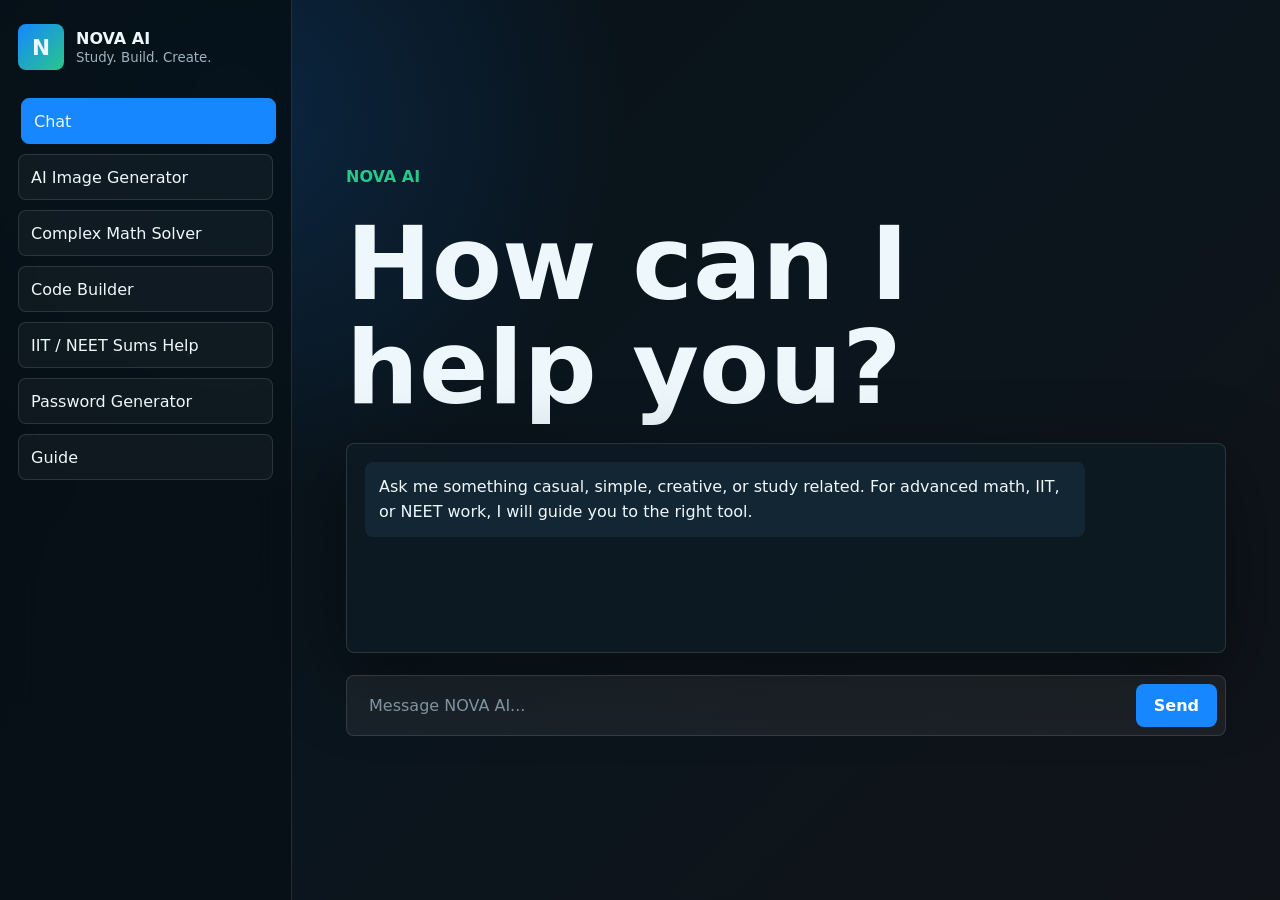
==== index.html @ 193c8d7a "Add files via upload" ====
<!doctype html>
<html lang="en">
  <head>
    <meta charset="UTF-8" />
    <meta name="viewport" content="width=device-width, initial-scale=1.0" />
    <title>NOVA AI</title>
    <meta
      name="description"
      content="NOVA AI is a multi-tool AI assistant for chat, image ideas, math help, code building, exam solutions, passwords, and guidance."
    />
    <link rel="stylesheet" href="styles.css" />
  </head>
  <body>
    <div class="app-shell">
      <aside class="sidebar" aria-label="NOVA AI tools">
        <a class="brand" href="#home" aria-label="NOVA AI home">
          <span class="brand-mark">N</span>
          <span>
            <strong>NOVA AI</strong>
            <small>Study. Build. Create.</small>
          </span>
        </a>

        <nav class="tool-nav" aria-label="Main tools">
          <button class="tool-button active" data-page="home">Chat</button>
          <button class="tool-button" data-page="image">AI Image Generator</button>
          <button class="tool-button" data-page="math">Complex Math Solver</button>
          <button class="tool-button" data-page="code">Code Builder</button>
          <button class="tool-button" data-page="exam">IIT / NEET Sums Help</button>
          <button class="tool-button" data-page="password">Password Generator</button>
          <button class="tool-button" data-page="guide">Guide</button>
        </nav>
      </aside>

      <main class="main">
        <section class="page active" id="home-page" data-page-panel="home">
          <div class="center-stage">
            <p class="eyebrow">NOVA AI</p>
            <h1>How can I help you?</h1>
            <div class="chat-window" id="home-messages" aria-live="polite">
              <article class="message assistant">
                <p>
                  Ask me something casual, simple, creative, or study related. For advanced math, IIT, or NEET work, I will guide you to the right tool.
                </p>
              </article>
            </div>
            <form class="chat-form" data-chat="home">
              <input
                type="text"
                name="message"
                autocomplete="off"
                placeholder="Message NOVA AI..."
                aria-label="Message NOVA AI"
              />
              <button type="submit">Send</button>
            </form>
          </div>
        </section>

        <section class="page" id="image-page" data-page-panel="image">
          <div class="tool-page">
            <header>
              <p class="eyebrow">Create visuals</p>
              <h2>AI Image Generator</h2>
              <p>Describe the picture you want. NOVA will turn your idea into a clear image prompt.</p>
            </header>
            <div class="output-panel" id="image-output">
              <span>Image prompt results will appear here.</span>
            </div>
            <form class="chat-form bottom" data-chat="image">
              <input type="text" name="message" autocomplete="off" placeholder="Describe your image..." />
              <button type="submit">Generate</button>
            </form>
          </div>
        </section>

        <section class="page" id="math-page" data-page-panel="math">
          <div class="tool-page">
            <header>
              <p class="eyebrow">Step-by-step solving</p>
              <h2>Complex Math Solver</h2>
              <p>Use this for algebra, trigonometry, story sums, calculus basics, and medium to above-average questions.</p>
            </header>
            <div class="output-panel" id="math-output">
              <span>Math solutions will appear here.</span>
            </div>
            <form class="chat-form bottom" data-chat="math">
              <input type="text" name="message" autocomplete="off" placeholder="Enter your math question..." />
              <button type="submit">Solve</button>
            </form>
          </div>
        </section>

        <section class="page" id="code-page" data-page-panel="code">
          <div class="tool-page">
            <header>
              <p class="eyebrow">Build software</p>
              <h2>Code Builder</h2>
              <p>Ask for websites, apps, scripts, bug fixes, or complete code structures.</p>
            </header>
            <pre class="code-output" id="code-output"><code>// Your generated code will appear here.</code></pre>
            <form class="chat-form bottom" data-chat="code">
              <input type="text" name="message" autocomplete="off" placeholder="Tell NOVA what code to build..." />
              <button type="submit">Build</button>
            </form>
          </div>
        </section>

        <section class="page" id="exam-page" data-page-panel="exam">
          <div class="tool-page">
            <header>
              <p class="eyebrow">Entrance exam help</p>
              <h2>IIT / NEET Sums Help</h2>
              <p>Use this for difficult IIT and NEET-style questions that need deep step-by-step explanation.</p>
            </header>
            <div class="output-panel" id="exam-output">
              <span>Detailed exam solutions will appear here.</span>
            </div>
            <form class="chat-form bottom" data-chat="exam">
              <input type="text" name="message" autocomplete="off" placeholder="Paste your IIT / NEET question..." />
              <button type="submit">Explain</button>
            </form>
          </div>
        </section>

        <section class="page" id="password-page" data-page-panel="password">
          <div class="tool-page">
            <header>
              <p class="eyebrow">Security helper</p>
              <h2>Password Generator</h2>
              <p>Generate strong passwords instantly. Keep them private and save them only in a trusted password manager.</p>
            </header>
            <div class="password-box">
              <output id="password-output">Click generate to create a password.</output>
              <button id="generate-password" type="button">Generate Password</button>
            </div>
            <form class="chat-form bottom" data-chat="password">
              <input type="text" name="message" autocomplete="off" placeholder="Ask for a password style..." />
              <button type="submit">Ask</button>
            </form>
          </div>
        </section>

        <section class="page" id="guide-page" data-page-panel="guide">
          <div class="tool-page">
            <header>
              <p class="eyebrow">Start here</p>
              <h2>Guide</h2>
              <p>NOVA AI helps users choose the right workspace for chat, images, math, code, IIT / NEET practice, and passwords.</p>
            </header>
            <div class="guide-grid">
              <article>
                <h3>Creator</h3>
                <dl class="creator-details">
                  <div>
                    <dt>Founder's Name</dt>
                    <dd>D.Sreeraam</dd>
                  </div>
                  <div>
                    <dt>Work</dt>
                    <dd>Student</dd>
                  </div>
                  <div>
                    <dt>Tools Used</dt>
                    <dd>Codex</dd>
                  </div>
                  <div>
                    <dt>Languages Used</dt>
                    <dd>HTML, CSS, JavaScript</dd>
                  </div>
                  <div>
                    <dt>Date Created NOVA AI</dt>
                    <dd>18/6/2026 (18 June 2026)</dd>
                  </div>
                </dl>
              </article>
              <article>
                <h3>How to Use</h3>
                <p>Use Chat for normal questions. Use Math Solver for medium problems. Use IIT / NEET Help for very difficult exam questions.</p>
              </article>
              <article>
                <h3>Next Upgrade</h3>
                <p>Connect NOVA AI to a real AI API when you are ready to make live answers work online.</p>
              </article>
            </div>
            <form class="chat-form bottom" data-chat="guide">
              <input type="text" name="message" autocomplete="off" placeholder="Ask how to use NOVA AI..." />
              <button type="submit">Guide Me</button>
            </form>
          </div>
        </section>
      </main>
    </div>

    <script src="script.js"></script>
  </body>
</html>
---- styles.css ----
:root {
  --bg: #071016;
  --panel: #0e1b24;
  --panel-soft: #132633;
  --text: #eef7fb;
  --muted: #9fb4c0;
  --line: rgba(255, 255, 255, 0.12);
  --blue: #1687ff;
  --blue-dark: #0862c8;
  --green: #28c78a;
  --red: #ff6b6b;
  --shadow: 0 24px 80px rgba(0, 0, 0, 0.38);
}

* {
  box-sizing: border-box;
}

body {
  margin: 0;
  font-family: Inter, ui-sans-serif, system-ui, -apple-system, BlinkMacSystemFont, "Segoe UI", sans-serif;
  background:
    radial-gradient(circle at 18% 12%, rgba(22, 135, 255, 0.18), transparent 30%),
    linear-gradient(135deg, #071016 0%, #0b151d 52%, #101318 100%);
  color: var(--text);
  min-height: 100vh;
  overflow-x: hidden;
}

button,
input {
  font: inherit;
}

.app-shell {
  min-height: 100vh;
  display: grid;
  grid-template-columns: 292px 1fr;
  min-width: 0;
}

.sidebar {
  border-right: 1px solid var(--line);
  background: rgba(7, 16, 22, 0.84);
  backdrop-filter: blur(18px);
  padding: 24px 18px;
  display: flex;
  flex-direction: column;
  gap: 28px;
  min-width: 0;
}

.brand {
  display: flex;
  align-items: center;
  gap: 12px;
  color: var(--text);
  text-decoration: none;
}

.brand-mark {
  width: 46px;
  height: 46px;
  display: grid;
  place-items: center;
  border-radius: 8px;
  background: linear-gradient(135deg, var(--blue), var(--green));
  font-weight: 900;
  font-size: 1.35rem;
}

.brand strong,
.brand small {
  display: block;
}

.brand small {
  color: var(--muted);
  margin-top: 2px;
}

.tool-nav {
  display: grid;
  gap: 10px;
  min-width: 0;
}

.tool-button {
  border: 1px solid var(--line);
  color: var(--text);
  background: rgba(255, 255, 255, 0.04);
  min-height: 46px;
  border-radius: 8px;
  padding: 10px 12px;
  text-align: left;
  cursor: pointer;
  transition: background 160ms ease, border-color 160ms ease, transform 160ms ease;
}

.tool-button:hover,
.tool-button.active {
  background: var(--blue);
  border-color: var(--blue);
  transform: translateX(3px);
}

.main {
  min-width: 0;
}

.page {
  display: none;
  min-height: 100vh;
  padding: 34px;
}

.page.active {
  display: block;
}

.center-stage {
  width: min(880px, 100%);
  min-height: calc(100vh - 68px);
  margin: 0 auto;
  display: flex;
  flex-direction: column;
  justify-content: center;
  gap: 22px;
}

.eyebrow {
  color: var(--green);
  font-weight: 800;
  letter-spacing: 0;
  margin: 0;
  text-transform: uppercase;
}

h1,
h2 {
  margin: 0;
  line-height: 1.02;
}

h1 {
  font-size: clamp(3rem, 8vw, 6.6rem);
  max-width: 820px;
}

h2 {
  font-size: clamp(2.1rem, 5vw, 4.4rem);
}

p {
  color: var(--muted);
  line-height: 1.6;
}

.chat-window,
.output-panel,
.code-output,
.password-box,
.guide-grid article {
  border: 1px solid var(--line);
  background: rgba(14, 27, 36, 0.82);
  box-shadow: var(--shadow);
  border-radius: 8px;
}

.chat-window {
  min-height: 210px;
  max-height: 42vh;
  overflow: auto;
  padding: 18px;
  display: grid;
  gap: 12px;
  align-content: start;
}

.message {
  width: fit-content;
  max-width: min(720px, 92%);
  padding: 12px 14px;
  border-radius: 8px;
}

.message p {
  margin: 0;
  color: inherit;
}

.message.user {
  justify-self: end;
  background: var(--blue);
  color: white;
}

.message.assistant {
  background: var(--panel-soft);
  color: var(--text);
}

.chat-form {
  display: grid;
  grid-template-columns: 1fr auto;
  gap: 10px;
  padding: 8px;
  border: 1px solid var(--line);
  border-radius: 8px;
  background: rgba(255, 255, 255, 0.06);
}

.chat-form input {
  width: 100%;
  min-width: 0;
  border: 0;
  outline: 0;
  color: var(--text);
  background: transparent;
  padding: 12px 14px;
}

.chat-form input::placeholder {
  color: #7f93a0;
}

.chat-form button,
.password-box button {
  border: 0;
  border-radius: 8px;
  color: white;
  background: var(--blue);
  padding: 12px 18px;
  font-weight: 800;
  cursor: pointer;
}

.chat-form button:hover,
.password-box button:hover {
  background: var(--blue-dark);
}

.tool-page {
  min-height: calc(100vh - 68px);
  display: grid;
  grid-template-rows: auto 1fr auto;
  gap: 22px;
}

.tool-page header {
  max-width: 920px;
}

.output-panel,
.code-output {
  margin: 0;
  min-height: 360px;
  padding: 22px;
  overflow: auto;
}

.output-panel span,
.code-output code {
  color: var(--muted);
}

.result-title {
  color: var(--text);
  font-weight: 900;
  margin: 0 0 10px;
}

.result-text {
  white-space: pre-wrap;
  color: var(--text);
}

.generated-image {
  display: block;
  width: min(100%, 720px);
  margin-top: 18px;
  border-radius: 8px;
  border: 1px solid var(--line);
}

.code-output {
  color: #d7f7ff;
  font-family: "Cascadia Code", "Fira Code", Consolas, monospace;
  line-height: 1.55;
}

.password-box {
  min-height: 300px;
  padding: 26px;
  display: grid;
  place-items: center;
  gap: 20px;
  text-align: center;
}

#password-output {
  font-size: clamp(1.3rem, 4vw, 3rem);
  font-weight: 900;
  overflow-wrap: anywhere;
}

.guide-grid {
  display: grid;
  grid-template-columns: repeat(3, minmax(0, 1fr));
  gap: 16px;
}

.guide-grid article {
  padding: 20px;
}

.guide-grid h3 {
  margin: 0 0 10px;
}

.guide-grid p {
  margin: 0;
}

.creator-details {
  margin: 0;
  display: grid;
  gap: 12px;
}

.creator-details div {
  display: grid;
  gap: 2px;
}

.creator-details dt {
  color: var(--muted);
  font-size: 0.84rem;
}

.creator-details dd {
  margin: 0;
  color: var(--text);
  font-weight: 800;
}

@media (max-width: 860px) {
  .app-shell {
    grid-template-columns: 1fr;
  }

  .sidebar {
    position: sticky;
    top: 0;
    z-index: 5;
    border-right: 0;
    border-bottom: 1px solid var(--line);
    padding: 14px;
  }

  .tool-nav {
    display: flex;
    overflow-x: auto;
    max-width: 100%;
    padding-bottom: 4px;
  }

  .tool-button {
    min-width: 168px;
    text-align: center;
  }

  .page {
    padding: 22px;
  }

  .center-stage,
  .tool-page {
    min-height: calc(100vh - 166px);
  }

  .guide-grid {
    grid-template-columns: 1fr;
  }
}

@media (max-width: 560px) {
  .chat-form {
    grid-template-columns: 1fr;
  }

  .chat-form button {
    width: 100%;
  }

  h1 {
    font-size: 3rem;
  }
}
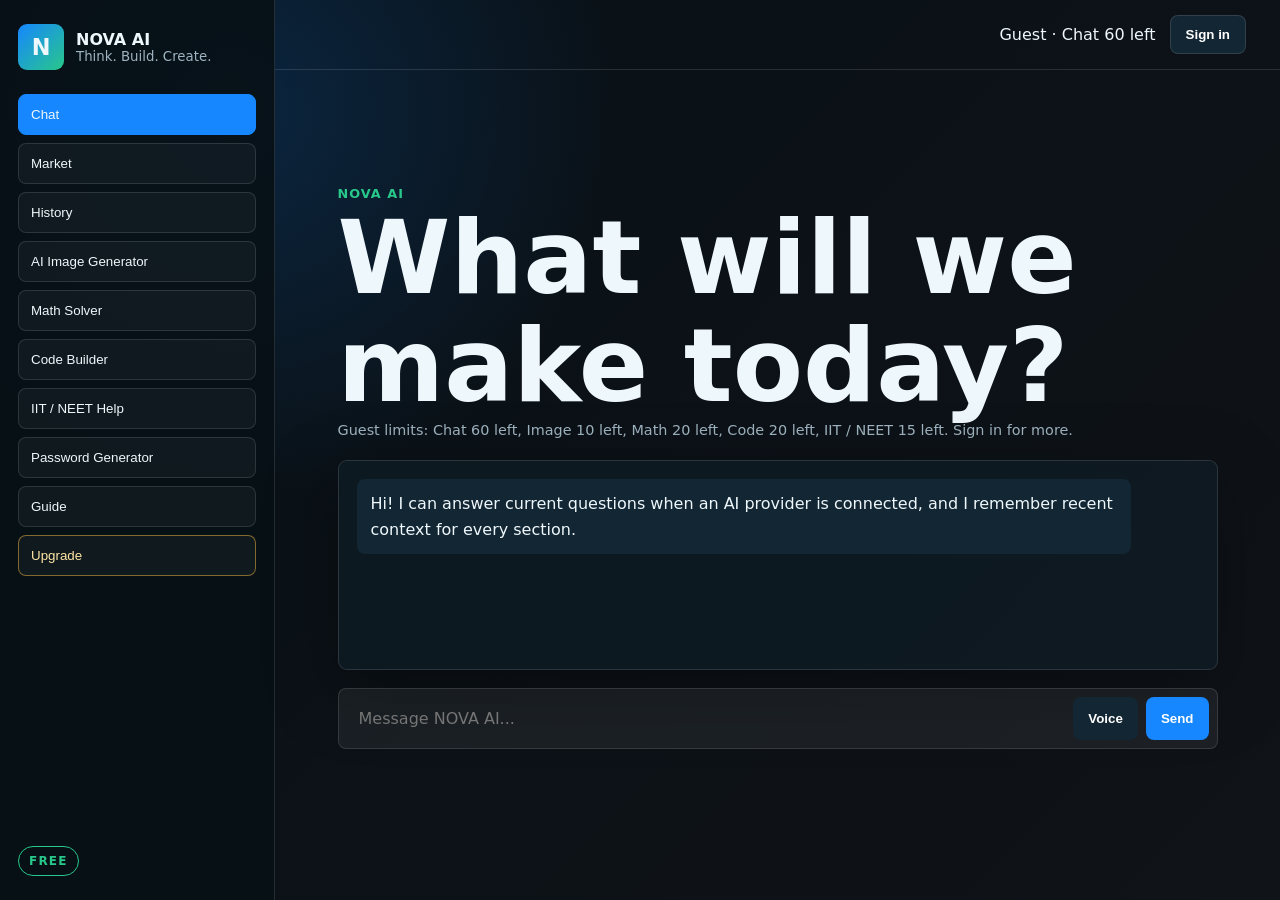
==== commit 5b375afd: "Add files via upload" ====
--- a/index.html
+++ b/index.html
@@ -1,197 +1,12 @@
-<!doctype html>
-<html lang="en">
-  <head>
-    <meta charset="UTF-8" />
-    <meta name="viewport" content="width=device-width, initial-scale=1.0" />
-    <title>NOVA AI</title>
-    <meta
-      name="description"
-      content="NOVA AI is a multi-tool AI assistant for chat, image ideas, math help, code building, exam solutions, passwords, and guidance."
-    />
-    <link rel="stylesheet" href="styles.css" />
-  </head>
-  <body>
-    <div class="app-shell">
-      <aside class="sidebar" aria-label="NOVA AI tools">
-        <a class="brand" href="#home" aria-label="NOVA AI home">
-          <span class="brand-mark">N</span>
-          <span>
-            <strong>NOVA AI</strong>
-            <small>Study. Build. Create.</small>
-          </span>
-        </a>
-
-        <nav class="tool-nav" aria-label="Main tools">
-          <button class="tool-button active" data-page="home">Chat</button>
-          <button class="tool-button" data-page="image">AI Image Generator</button>
-          <button class="tool-button" data-page="math">Complex Math Solver</button>
-          <button class="tool-button" data-page="code">Code Builder</button>
-          <button class="tool-button" data-page="exam">IIT / NEET Sums Help</button>
-          <button class="tool-button" data-page="password">Password Generator</button>
-          <button class="tool-button" data-page="guide">Guide</button>
-        </nav>
-      </aside>
-
-      <main class="main">
-        <section class="page active" id="home-page" data-page-panel="home">
-          <div class="center-stage">
-            <p class="eyebrow">NOVA AI</p>
-            <h1>How can I help you?</h1>
-            <div class="chat-window" id="home-messages" aria-live="polite">
-              <article class="message assistant">
-                <p>
-                  Ask me something casual, simple, creative, or study related. For advanced math, IIT, or NEET work, I will guide you to the right tool.
-                </p>
-              </article>
-            </div>
-            <form class="chat-form" data-chat="home">
-              <input
-                type="text"
-                name="message"
-                autocomplete="off"
-                placeholder="Message NOVA AI..."
-                aria-label="Message NOVA AI"
-              />
-              <button type="submit">Send</button>
-            </form>
-          </div>
-        </section>
-
-        <section class="page" id="image-page" data-page-panel="image">
-          <div class="tool-page">
-            <header>
-              <p class="eyebrow">Create visuals</p>
-              <h2>AI Image Generator</h2>
-              <p>Describe the picture you want. NOVA will turn your idea into a clear image prompt.</p>
-            </header>
-            <div class="output-panel" id="image-output">
-              <span>Image prompt results will appear here.</span>
-            </div>
-            <form class="chat-form bottom" data-chat="image">
-              <input type="text" name="message" autocomplete="off" placeholder="Describe your image..." />
-              <button type="submit">Generate</button>
-            </form>
-          </div>
-        </section>
-
-        <section class="page" id="math-page" data-page-panel="math">
-          <div class="tool-page">
-            <header>
-              <p class="eyebrow">Step-by-step solving</p>
-              <h2>Complex Math Solver</h2>
-              <p>Use this for algebra, trigonometry, story sums, calculus basics, and medium to above-average questions.</p>
-            </header>
-            <div class="output-panel" id="math-output">
-              <span>Math solutions will appear here.</span>
-            </div>
-            <form class="chat-form bottom" data-chat="math">
-              <input type="text" name="message" autocomplete="off" placeholder="Enter your math question..." />
-              <button type="submit">Solve</button>
-            </form>
-          </div>
-        </section>
-
-        <section class="page" id="code-page" data-page-panel="code">
-          <div class="tool-page">
-            <header>
-              <p class="eyebrow">Build software</p>
-              <h2>Code Builder</h2>
-              <p>Ask for websites, apps, scripts, bug fixes, or complete code structures.</p>
-            </header>
-            <pre class="code-output" id="code-output"><code>// Your generated code will appear here.</code></pre>
-            <form class="chat-form bottom" data-chat="code">
-              <input type="text" name="message" autocomplete="off" placeholder="Tell NOVA what code to build..." />
-              <button type="submit">Build</button>
-            </form>
-          </div>
-        </section>
-
-        <section class="page" id="exam-page" data-page-panel="exam">
-          <div class="tool-page">
-            <header>
-              <p class="eyebrow">Entrance exam help</p>
-              <h2>IIT / NEET Sums Help</h2>
-              <p>Use this for difficult IIT and NEET-style questions that need deep step-by-step explanation.</p>
-            </header>
-            <div class="output-panel" id="exam-output">
-              <span>Detailed exam solutions will appear here.</span>
-            </div>
-            <form class="chat-form bottom" data-chat="exam">
-              <input type="text" name="message" autocomplete="off" placeholder="Paste your IIT / NEET question..." />
-              <button type="submit">Explain</button>
-            </form>
-          </div>
-        </section>
-
-        <section class="page" id="password-page" data-page-panel="password">
-          <div class="tool-page">
-            <header>
-              <p class="eyebrow">Security helper</p>
-              <h2>Password Generator</h2>
-              <p>Generate strong passwords instantly. Keep them private and save them only in a trusted password manager.</p>
-            </header>
-            <div class="password-box">
-              <output id="password-output">Click generate to create a password.</output>
-              <button id="generate-password" type="button">Generate Password</button>
-            </div>
-            <form class="chat-form bottom" data-chat="password">
-              <input type="text" name="message" autocomplete="off" placeholder="Ask for a password style..." />
-              <button type="submit">Ask</button>
-            </form>
-          </div>
-        </section>
-
-        <section class="page" id="guide-page" data-page-panel="guide">
-          <div class="tool-page">
-            <header>
-              <p class="eyebrow">Start here</p>
-              <h2>Guide</h2>
-              <p>NOVA AI helps users choose the right workspace for chat, images, math, code, IIT / NEET practice, and passwords.</p>
-            </header>
-            <div class="guide-grid">
-              <article>
-                <h3>Creator</h3>
-                <dl class="creator-details">
-                  <div>
-                    <dt>Founder's Name</dt>
-                    <dd>D.Sreeraam</dd>
-                  </div>
-                  <div>
-                    <dt>Work</dt>
-                    <dd>Student</dd>
-                  </div>
-                  <div>
-                    <dt>Tools Used</dt>
-                    <dd>Codex</dd>
-                  </div>
-                  <div>
-                    <dt>Languages Used</dt>
-                    <dd>HTML, CSS, JavaScript</dd>
-                  </div>
-                  <div>
-                    <dt>Date Created NOVA AI</dt>
-                    <dd>18/6/2026 (18 June 2026)</dd>
-                  </div>
-                </dl>
-              </article>
-              <article>
-                <h3>How to Use</h3>
-                <p>Use Chat for normal questions. Use Math Solver for medium problems. Use IIT / NEET Help for very difficult exam questions.</p>
-              </article>
-              <article>
-                <h3>Next Upgrade</h3>
-                <p>Connect NOVA AI to a real AI API when you are ready to make live answers work online.</p>
-              </article>
-            </div>
-            <form class="chat-form bottom" data-chat="guide">
-              <input type="text" name="message" autocomplete="off" placeholder="Ask how to use NOVA AI..." />
-              <button type="submit">Guide Me</button>
-            </form>
-          </div>
-        </section>
-      </main>
-    </div>
-
-    <script src="script.js"></script>
-  </body>
-</html>
+<!doctype html><html lang="en"><head><meta charset="UTF-8"><meta name="viewport" content="width=device-width,initial-scale=1.0"><title>NOVA AI — Think, build, create</title><meta name="description" content="NOVA AI with chat, live information, study tools, code building and voice."><link rel="stylesheet" href="styles.css"></head><body><div class="app-shell"><aside class="sidebar"><a class="brand" href="#home"><span class="brand-mark">N</span><span><strong>NOVA AI</strong><small>Think. Build. Create.</small></span></a><nav class="tool-nav"><button class="tool-button active" data-page="home">Chat</button><button class="tool-button" data-page="market">Market</button><button class="tool-button" data-page="history">History</button><button class="tool-button" data-page="image">AI Image Generator</button><button class="tool-button" data-page="math">Math Solver</button><button class="tool-button" data-page="code">Code Builder</button><button class="tool-button" data-page="exam">IIT / NEET Help</button><button class="tool-button" data-page="password">Password Generator</button><button class="tool-button" data-page="guide">Guide</button><button class="tool-button upgrade-nav" data-page="upgrade">Upgrade</button></nav><div class="plan-badge" id="plan-badge">FREE</div></aside><main class="main"><header class="topbar"><span id="topbar-usage">Free plan</span><button class="signin-top" id="sign-in-button" type="button">Sign in</button></header>
+<section class="page active" data-page-panel="home"><div class="center-stage"><div class="page-heading"><p class="eyebrow">NOVA AI</p><h1>What will we make today?</h1><p class="usage-note" id="home-usage-note"></p></div><div class="chat-window" id="home-messages" aria-live="polite"><article class="message assistant"><p>Hi! I can answer current questions when an AI provider is connected, and I remember recent context for every section.</p></article></div><form class="chat-form" data-chat="home"><input name="message" autocomplete="off" placeholder="Message NOVA AI..." aria-label="Message NOVA AI"><button class="voice-button" type="button" data-voice-input="home" aria-label="Speak your question">Voice</button><button type="submit">Send</button></form><p class="voice-status" id="voice-status"></p></div></section>
+<section class="page" data-page-panel="market"><div class="tool-page"><header><p class="eyebrow">Live snapshot</p><h2>Markets, time & weather</h2><p>World market snapshots and local weather refresh whenever you open this page. Information only, not financial advice.</p></header><div class="market-controls"><input id="market-city" value="Chennai" placeholder="City for weather"><button id="refresh-market" type="button">Refresh live info</button><small id="market-updated"></small></div><div class="market-grid" id="market-output"><span>Loading live information…</span></div></div></section>
+<section class="page" data-page-panel="history"><div class="tool-page"><header><p class="eyebrow">Signed-in history</p><h2>History</h2><p>Choose a date, then a section, to review what you asked and what NOVA answered.</p></header><div id="history-output" class="history-list"></div><div class="history-list" id="history-detail"></div><div class="inline-actions"><button class="secondary" id="clear-history" type="button">Clear history</button></div></div></section>
+<section class="page" data-page-panel="image"><div class="tool-page"><header><p class="eyebrow">Create visuals</p><h2>AI Image Generator</h2><p>Guest: 10 images. Signed-in FREE: 100 images, then a one-hour cooldown. Paid plans will be unlimited.</p></header><div class="output-panel" id="image-output"><span>Image results will appear here.</span></div><form class="chat-form bottom" data-chat="image"><input name="message" autocomplete="off" placeholder="Describe your image..."><button type="submit">Generate</button></form></div></section>
+<section class="page" data-page-panel="math"><div class="tool-page"><header><p class="eyebrow">Step-by-step solving</p><h2>Complex Math Solver</h2></header><div class="output-panel" id="math-output"><span>Math solutions will appear here.</span></div><form class="chat-form bottom" data-chat="math"><input name="message" autocomplete="off" placeholder="Enter your math question..."><button type="submit">Solve</button></form></div></section>
+<section class="page" data-page-panel="code"><div class="tool-page"><header><p class="eyebrow">Build software</p><h2>Code Builder</h2><p>Describe exactly what you need. NOVA keeps your recent builder context and asks the connected AI for complete, runnable code.</p></header><div class="builder-options"><label>Language<select id="code-language"><option>JavaScript</option><option>Python</option><option>HTML / CSS / JavaScript</option><option>TypeScript</option><option>React</option></select></label><label>Build type<select id="code-type"><option>Web app</option><option>API</option><option>Script</option><option>Bug fix</option><option>Component</option></select></label></div><pre class="code-output" id="code-output"><code>// Your generated code will appear here.</code></pre><div class="inline-actions"><button id="copy-code" type="button">Copy code</button><button class="secondary" id="download-code" type="button">Download</button></div><form class="chat-form bottom" data-chat="code"><input name="message" autocomplete="off" placeholder="Example: build a responsive to-do app with local storage"><button type="submit">Build</button></form></div></section>
+<section class="page" data-page-panel="exam"><div class="tool-page"><header><p class="eyebrow">Entrance exam help</p><h2>IIT / NEET Sums Help</h2></header><div class="output-panel" id="exam-output"><span>Detailed exam solutions will appear here.</span></div><form class="chat-form bottom" data-chat="exam"><input name="message" autocomplete="off" placeholder="Paste your IIT / NEET question..."><button type="submit">Explain</button></form></div></section>
+<section class="page" data-page-panel="password"><div class="tool-page"><header><p class="eyebrow">Security helper</p><h2>Password Generator</h2><p>Unlimited for everyone.</p></header><div class="password-box"><output id="password-output">Click generate to create a password.</output><button id="generate-password" type="button">Generate Password</button></div></div></section>
+<section class="page" data-page-panel="guide"><div class="tool-page"><header><p class="eyebrow">Start here</p><h2>Guide</h2></header><div class="guide-grid"><article><h3>Creator</h3><p><strong>D.Sreeraam</strong></p><p>Student</p></article><article><h3>Tools used</h3><p><strong>Codex and ChatGPT</strong></p><p>HTML, CSS and JavaScript.</p></article><article><h3>Memory</h3><p>NOVA stores recent tool context and signed-in History in this browser.</p></article></div></div></section>
+<section class="page" data-page-panel="upgrade"><div class="upgrade-page"><p class="eyebrow"><strong>COMING SOON</strong></p><h2>Choose your NOVA plan.</h2><p>Upgrade controls are visible but disabled until you decide to activate them.</p><div class="pricing-grid"><article class="pricing-card"><h3>NOVA AI Go</h3><p class="price">₹299 <small>/ month</small></p><ul><li>Core model</li><li>Longer memory</li><li>Good voice model</li></ul><label class="autopay"><input type="checkbox" disabled> Autopay (optional)</label><button type="button" disabled>Coming soon</button></article><article class="pricing-card featured"><h3>NOVA AI Plus</h3><p class="price">₹1,499 <small>/ month</small></p><ul><li>Advanced models</li><li>Advanced image creation with Thinking</li><li>Expanded deep research</li><li>Better voice model</li></ul><label class="autopay"><input type="checkbox" disabled> Autopay (optional)</label><button type="button" disabled>Coming soon</button></article><article class="pricing-card"><h3>NOVA AI Pro</h3><p class="price">₹2,999 <small>/ month</small></p><ul><li>Frontier Pro model</li><li>Maximum deep research</li><li>Unlimited core chat</li><li>Unlimited and faster image creation</li></ul><label class="autopay"><input type="checkbox" disabled> Autopay (optional)</label><button type="button" disabled>Coming soon</button></article></div></div></section></main></div>
+<dialog id="sign-in-dialog"><form method="dialog" class="dialog-card"><button class="dialog-close" value="cancel" aria-label="Close">×</button><p class="eyebrow">NOVA account</p><h2>Sign in to NOVA</h2><p>Choose a sign-in provider. Provider login is shown as a local preview until OAuth is connected.</p><button class="provider-button" data-provider="Google" type="button">Continue with Google</button><button class="provider-button" data-provider="Gmail" type="button">Continue with Gmail</button><button class="provider-button" data-provider="GitHub" type="button">Continue with GitHub</button><label>Display name for preview<input id="demo-name" maxlength="30" placeholder="Your name"></label><button id="complete-sign-in" value="default">Continue in preview</button></form></dialog><script src="script.js"></script></body></html>
--- a/styles.css
+++ b/styles.css
@@ -1,399 +1 @@
-:root {
-  --bg: #071016;
-  --panel: #0e1b24;
-  --panel-soft: #132633;
-  --text: #eef7fb;
-  --muted: #9fb4c0;
-  --line: rgba(255, 255, 255, 0.12);
-  --blue: #1687ff;
-  --blue-dark: #0862c8;
-  --green: #28c78a;
-  --red: #ff6b6b;
-  --shadow: 0 24px 80px rgba(0, 0, 0, 0.38);
-}
-
-* {
-  box-sizing: border-box;
-}
-
-body {
-  margin: 0;
-  font-family: Inter, ui-sans-serif, system-ui, -apple-system, BlinkMacSystemFont, "Segoe UI", sans-serif;
-  background:
-    radial-gradient(circle at 18% 12%, rgba(22, 135, 255, 0.18), transparent 30%),
-    linear-gradient(135deg, #071016 0%, #0b151d 52%, #101318 100%);
-  color: var(--text);
-  min-height: 100vh;
-  overflow-x: hidden;
-}
-
-button,
-input {
-  font: inherit;
-}
-
-.app-shell {
-  min-height: 100vh;
-  display: grid;
-  grid-template-columns: 292px 1fr;
-  min-width: 0;
-}
-
-.sidebar {
-  border-right: 1px solid var(--line);
-  background: rgba(7, 16, 22, 0.84);
-  backdrop-filter: blur(18px);
-  padding: 24px 18px;
-  display: flex;
-  flex-direction: column;
-  gap: 28px;
-  min-width: 0;
-}
-
-.brand {
-  display: flex;
-  align-items: center;
-  gap: 12px;
-  color: var(--text);
-  text-decoration: none;
-}
-
-.brand-mark {
-  width: 46px;
-  height: 46px;
-  display: grid;
-  place-items: center;
-  border-radius: 8px;
-  background: linear-gradient(135deg, var(--blue), var(--green));
-  font-weight: 900;
-  font-size: 1.35rem;
-}
-
-.brand strong,
-.brand small {
-  display: block;
-}
-
-.brand small {
-  color: var(--muted);
-  margin-top: 2px;
-}
-
-.tool-nav {
-  display: grid;
-  gap: 10px;
-  min-width: 0;
-}
-
-.tool-button {
-  border: 1px solid var(--line);
-  color: var(--text);
-  background: rgba(255, 255, 255, 0.04);
-  min-height: 46px;
-  border-radius: 8px;
-  padding: 10px 12px;
-  text-align: left;
-  cursor: pointer;
-  transition: background 160ms ease, border-color 160ms ease, transform 160ms ease;
-}
-
-.tool-button:hover,
-.tool-button.active {
-  background: var(--blue);
-  border-color: var(--blue);
-  transform: translateX(3px);
-}
-
-.main {
-  min-width: 0;
-}
-
-.page {
-  display: none;
-  min-height: 100vh;
-  padding: 34px;
-}
-
-.page.active {
-  display: block;
-}
-
-.center-stage {
-  width: min(880px, 100%);
-  min-height: calc(100vh - 68px);
-  margin: 0 auto;
-  display: flex;
-  flex-direction: column;
-  justify-content: center;
-  gap: 22px;
-}
-
-.eyebrow {
-  color: var(--green);
-  font-weight: 800;
-  letter-spacing: 0;
-  margin: 0;
-  text-transform: uppercase;
-}
-
-h1,
-h2 {
-  margin: 0;
-  line-height: 1.02;
-}
-
-h1 {
-  font-size: clamp(3rem, 8vw, 6.6rem);
-  max-width: 820px;
-}
-
-h2 {
-  font-size: clamp(2.1rem, 5vw, 4.4rem);
-}
-
-p {
-  color: var(--muted);
-  line-height: 1.6;
-}
-
-.chat-window,
-.output-panel,
-.code-output,
-.password-box,
-.guide-grid article {
-  border: 1px solid var(--line);
-  background: rgba(14, 27, 36, 0.82);
-  box-shadow: var(--shadow);
-  border-radius: 8px;
-}
-
-.chat-window {
-  min-height: 210px;
-  max-height: 42vh;
-  overflow: auto;
-  padding: 18px;
-  display: grid;
-  gap: 12px;
-  align-content: start;
-}
-
-.message {
-  width: fit-content;
-  max-width: min(720px, 92%);
-  padding: 12px 14px;
-  border-radius: 8px;
-}
-
-.message p {
-  margin: 0;
-  color: inherit;
-}
-
-.message.user {
-  justify-self: end;
-  background: var(--blue);
-  color: white;
-}
-
-.message.assistant {
-  background: var(--panel-soft);
-  color: var(--text);
-}
-
-.chat-form {
-  display: grid;
-  grid-template-columns: 1fr auto;
-  gap: 10px;
-  padding: 8px;
-  border: 1px solid var(--line);
-  border-radius: 8px;
-  background: rgba(255, 255, 255, 0.06);
-}
-
-.chat-form input {
-  width: 100%;
-  min-width: 0;
-  border: 0;
-  outline: 0;
-  color: var(--text);
-  background: transparent;
-  padding: 12px 14px;
-}
-
-.chat-form input::placeholder {
-  color: #7f93a0;
-}
-
-.chat-form button,
-.password-box button {
-  border: 0;
-  border-radius: 8px;
-  color: white;
-  background: var(--blue);
-  padding: 12px 18px;
-  font-weight: 800;
-  cursor: pointer;
-}
-
-.chat-form button:hover,
-.password-box button:hover {
-  background: var(--blue-dark);
-}
-
-.tool-page {
-  min-height: calc(100vh - 68px);
-  display: grid;
-  grid-template-rows: auto 1fr auto;
-  gap: 22px;
-}
-
-.tool-page header {
-  max-width: 920px;
-}
-
-.output-panel,
-.code-output {
-  margin: 0;
-  min-height: 360px;
-  padding: 22px;
-  overflow: auto;
-}
-
-.output-panel span,
-.code-output code {
-  color: var(--muted);
-}
-
-.result-title {
-  color: var(--text);
-  font-weight: 900;
-  margin: 0 0 10px;
-}
-
-.result-text {
-  white-space: pre-wrap;
-  color: var(--text);
-}
-
-.generated-image {
-  display: block;
-  width: min(100%, 720px);
-  margin-top: 18px;
-  border-radius: 8px;
-  border: 1px solid var(--line);
-}
-
-.code-output {
-  color: #d7f7ff;
-  font-family: "Cascadia Code", "Fira Code", Consolas, monospace;
-  line-height: 1.55;
-}
-
-.password-box {
-  min-height: 300px;
-  padding: 26px;
-  display: grid;
-  place-items: center;
-  gap: 20px;
-  text-align: center;
-}
-
-#password-output {
-  font-size: clamp(1.3rem, 4vw, 3rem);
-  font-weight: 900;
-  overflow-wrap: anywhere;
-}
-
-.guide-grid {
-  display: grid;
-  grid-template-columns: repeat(3, minmax(0, 1fr));
-  gap: 16px;
-}
-
-.guide-grid article {
-  padding: 20px;
-}
-
-.guide-grid h3 {
-  margin: 0 0 10px;
-}
-
-.guide-grid p {
-  margin: 0;
-}
-
-.creator-details {
-  margin: 0;
-  display: grid;
-  gap: 12px;
-}
-
-.creator-details div {
-  display: grid;
-  gap: 2px;
-}
-
-.creator-details dt {
-  color: var(--muted);
-  font-size: 0.84rem;
-}
-
-.creator-details dd {
-  margin: 0;
-  color: var(--text);
-  font-weight: 800;
-}
-
-@media (max-width: 860px) {
-  .app-shell {
-    grid-template-columns: 1fr;
-  }
-
-  .sidebar {
-    position: sticky;
-    top: 0;
-    z-index: 5;
-    border-right: 0;
-    border-bottom: 1px solid var(--line);
-    padding: 14px;
-  }
-
-  .tool-nav {
-    display: flex;
-    overflow-x: auto;
-    max-width: 100%;
-    padding-bottom: 4px;
-  }
-
-  .tool-button {
-    min-width: 168px;
-    text-align: center;
-  }
-
-  .page {
-    padding: 22px;
-  }
-
-  .center-stage,
-  .tool-page {
-    min-height: calc(100vh - 166px);
-  }
-
-  .guide-grid {
-    grid-template-columns: 1fr;
-  }
-}
-
-@media (max-width: 560px) {
-  .chat-form {
-    grid-template-columns: 1fr;
-  }
-
-  .chat-form button {
-    width: 100%;
-  }
-
-  h1 {
-    font-size: 3rem;
-  }
-}
+:root{--bg:#071016;--panel:#0e1b24;--soft:#132633;--text:#eef7fb;--muted:#9fb4c0;--line:rgba(255,255,255,.12);--blue:#1687ff;--green:#28c78a;--gold:#f4b942;--shadow:0 20px 70px rgba(0,0,0,.35)}*{box-sizing:border-box}body{margin:0;background:radial-gradient(circle at 18% 12%,rgba(22,135,255,.18),transparent 30%),linear-gradient(135deg,#071016,#101318);color:var(--text);font-family:Inter,system-ui,sans-serif}.app-shell{min-height:100vh;display:grid;grid-template-columns:275px 1fr}.sidebar{padding:24px 18px;background:rgba(7,16,22,.9);border-right:1px solid var(--line);display:flex;flex-direction:column;gap:24px}.brand{display:flex;gap:12px;align-items:center;color:var(--text);text-decoration:none}.brand-mark{display:grid;place-items:center;width:46px;height:46px;border-radius:9px;background:linear-gradient(135deg,var(--blue),var(--green));font-size:1.4rem;font-weight:900}.brand strong,.brand small{display:block}.brand small,p,small{color:var(--muted)}.tool-nav{display:grid;gap:8px}.tool-button{min-height:41px;border:1px solid var(--line);border-radius:8px;background:rgba(255,255,255,.04);color:var(--text);padding:9px 12px;text-align:left;cursor:pointer}.tool-button:hover,.tool-button.active{background:var(--blue);border-color:var(--blue)}.upgrade-nav{color:#ffe6a6;border-color:rgba(244,185,66,.5)}.plan-badge{margin-top:auto;width:max-content;border:1px solid var(--green);border-radius:99px;color:var(--green);font-size:.75rem;font-weight:900;letter-spacing:.1em;padding:7px 10px}.topbar{height:70px;border-bottom:1px solid var(--line);padding:14px 34px;display:flex;justify-content:flex-end;align-items:center;gap:14px}.signin-top,.market-controls button,.chat-form button,.password-box button,.inline-actions button,.dialog-card button,.pricing-card button{border:0;border-radius:8px;background:var(--blue);color:white;font-weight:800;padding:11px 15px;cursor:pointer}.signin-top,.secondary,.provider-button{background:var(--soft)!important;border:1px solid var(--line)!important}.page{display:none;min-height:calc(100vh - 70px);padding:34px}.page.active{display:block}.center-stage{max-width:880px;min-height:calc(100vh - 138px);margin:auto;display:flex;flex-direction:column;justify-content:center;gap:18px}.eyebrow{margin:0;color:var(--green);font-weight:900;letter-spacing:.08em;font-size:.8rem}h1,h2,h3{margin:0;line-height:1.05}h1{font-size:clamp(3rem,8vw,6.4rem)}h2{font-size:clamp(2.2rem,5vw,4.2rem)}p{line-height:1.6}.usage-note{margin:0;font-size:.9rem}.chat-window,.output-panel,.code-output,.password-box,.guide-grid article,.market-card,.history-item,.pricing-card{background:rgba(14,27,36,.86);border:1px solid var(--line);box-shadow:var(--shadow);border-radius:9px}.chat-window{display:grid;gap:12px;align-content:start;min-height:210px;max-height:42vh;overflow:auto;padding:18px}.message{width:fit-content;max-width:92%;padding:12px 14px;border-radius:8px}.message p{margin:0;white-space:pre-wrap;color:inherit}.message.user{justify-self:end;background:var(--blue)}.message.assistant{background:var(--soft)}.chat-form{display:grid;grid-template-columns:1fr auto auto;gap:8px;padding:8px;border:1px solid var(--line);border-radius:8px;background:rgba(255,255,255,.06)}.chat-form input{min-width:0;border:0;outline:0;background:transparent;color:var(--text);padding:12px}.voice-button{background:var(--soft)!important}.voice-status{margin:0;min-height:1.2em;color:var(--green)}.tool-page{min-height:calc(100vh - 138px);display:grid;grid-template-rows:auto 1fr auto;gap:20px}.output-panel,.code-output{min-height:340px;margin:0;padding:22px;overflow:auto}.result-title{color:var(--text);font-weight:900;margin:0 0 10px}.result-text{white-space:pre-wrap}.generated-image{display:block;max-width:100%;margin-top:18px;border-radius:8px}.builder-options,.market-controls,.inline-actions{display:flex;gap:10px;align-items:center}.builder-options label,.dialog-card label{display:grid;gap:6px;color:var(--muted)}select,input{font:inherit}.builder-options select,.dialog-card input,.market-controls input{background:var(--panel);border:1px solid var(--line);border-radius:7px;color:var(--text);padding:10px}.code-output{color:#d7f7ff;font-family:Consolas,monospace;line-height:1.55}.password-box{display:grid;place-items:center;gap:20px;min-height:300px;padding:26px;text-align:center}#password-output{font-size:clamp(1.3rem,4vw,3rem);font-weight:900;overflow-wrap:anywhere}.guide-grid,.market-grid,.pricing-grid{display:grid;grid-template-columns:repeat(3,minmax(0,1fr));gap:16px}.guide-grid article,.market-card,.history-item,.pricing-card{padding:20px}.market-card{display:grid;gap:8px}.market-price{font-size:1.5rem;font-weight:900}.up{color:var(--green)}.down{color:#ff8585}.history-list{display:grid;align-content:start;gap:10px;overflow:auto}.history-item p{margin:5px 0}.history-date,.history-section{border:1px solid var(--line);background:var(--soft);color:var(--text);border-radius:7px;padding:9px;cursor:pointer}.upgrade-page{display:grid;align-content:center;gap:20px;min-height:calc(100vh - 138px)}.pricing-grid{width:min(1100px,100%)}.pricing-card{display:flex;flex-direction:column}.pricing-card.featured{border-color:var(--gold)}.price{font-size:2.15rem;color:var(--text);font-weight:900}.pricing-card li{color:var(--muted);margin:9px 0}.pricing-card button{margin-top:auto}.pricing-card button:disabled{opacity:.55;cursor:not-allowed}.autopay{color:var(--muted);margin:15px 0}.dialog-card{position:relative;width:min(430px,calc(100vw - 32px));padding:28px;display:grid;gap:12px;background:var(--panel);border:1px solid var(--line);border-radius:12px}.dialog-close{position:absolute;right:10px;top:10px;background:transparent!important;font-size:1.4rem;padding:4px!important}dialog{border:0;background:transparent;color:var(--text)}dialog::backdrop{background:rgba(0,0,0,.7)}@media(max-width:860px){.app-shell{grid-template-columns:1fr}.sidebar{position:sticky;top:0;z-index:5;padding:12px;border-right:0;border-bottom:1px solid var(--line)}.tool-nav{display:flex;overflow:auto}.tool-button{min-width:max-content}.plan-badge{display:none}.topbar{height:56px;padding:9px 16px}.page{padding:22px}.center-stage,.tool-page,.upgrade-page{min-height:calc(100vh - 160px)}.guide-grid,.market-grid,.pricing-grid{grid-template-columns:1fr}}@media(max-width:560px){.page{padding:16px}.chat-form{grid-template-columns:1fr auto}.chat-form button[type=submit]{grid-column:1/-1}.builder-options,.market-controls{display:grid}}
